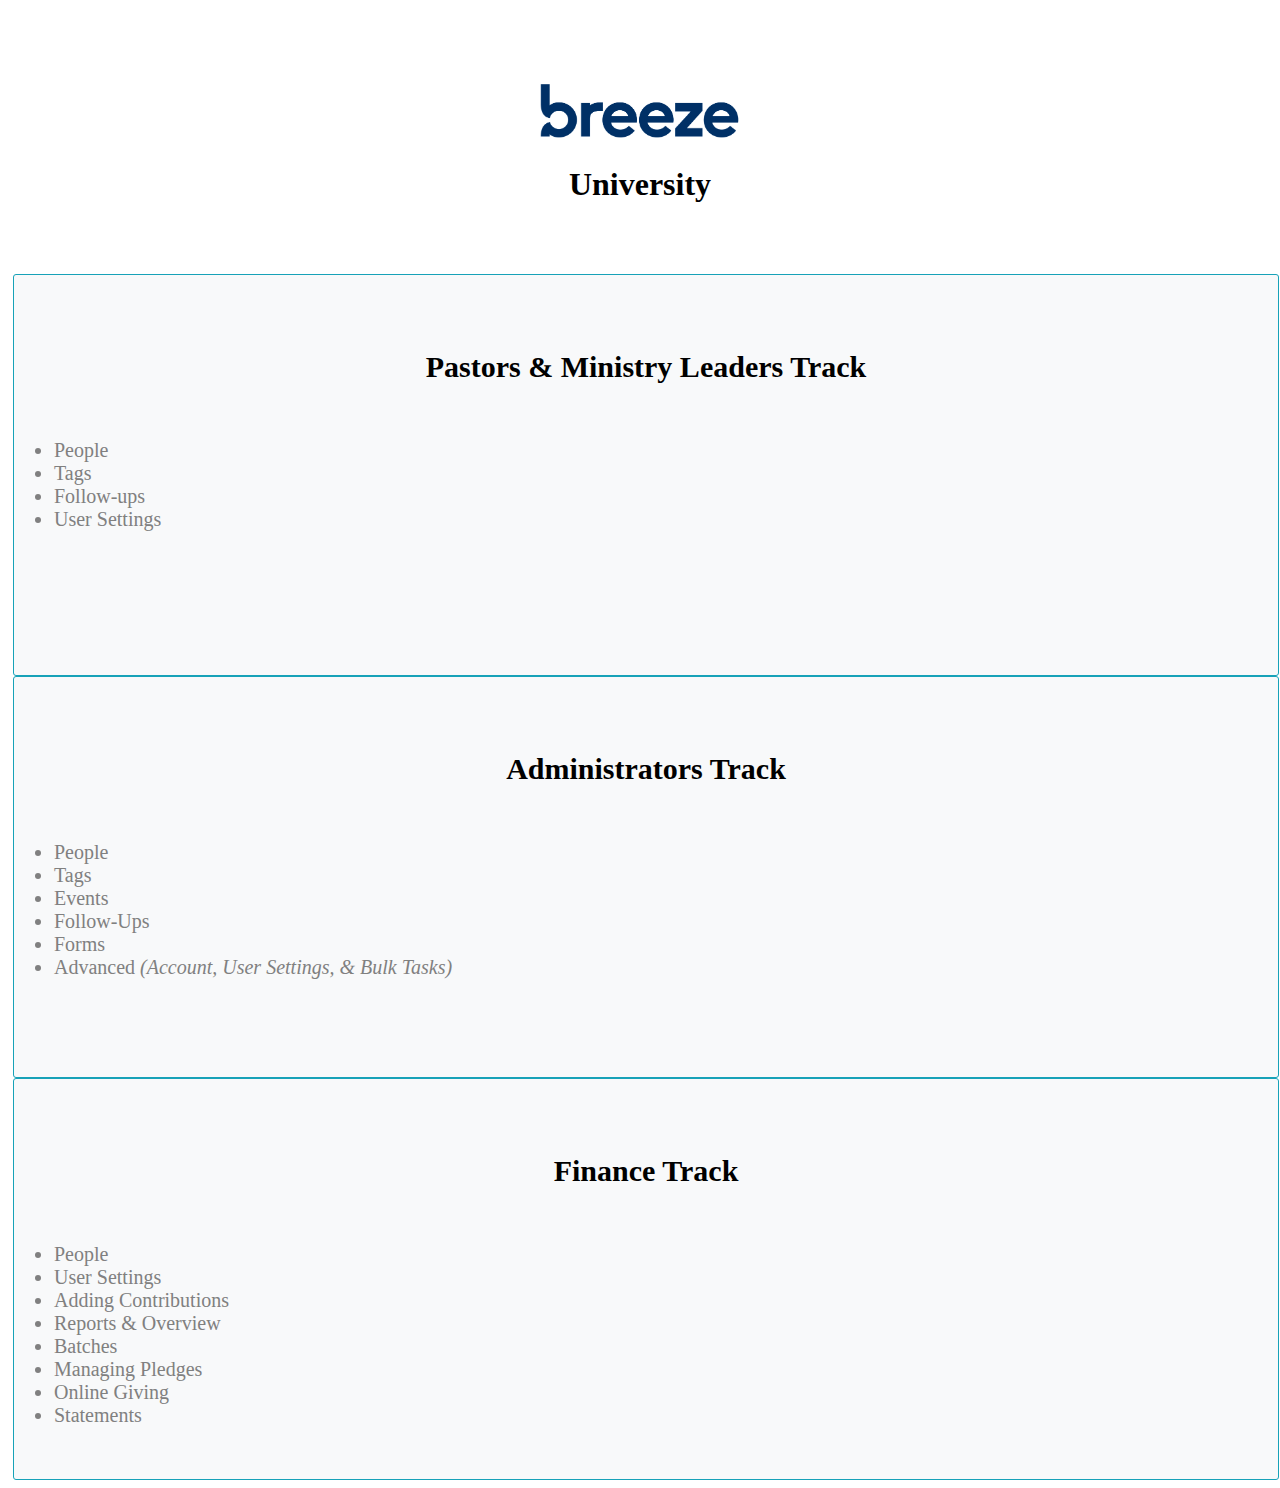
==== individuals.html @ c00a65e7 "Initial Setup" ====
<!DOCTYPE html>
<html lang="en" dir="ltr">
  <head>
    <meta charset="utf-8">
    <title>Breeze University</title>
    <link rel="stylesheet" href="https://stackpath.bootstrapcdn.com/bootstrap/4.5.0/css/bootstrap.min.css" integrity="sha384-9aIt2nRpC12Uk9gS9baDl411NQApFmC26EwAOH8WgZl5MYYxFfc+NcPb1dKGj7Sk" crossorigin="anonymous">
<link rel="stylesheet" href="style.css"
  </head>
  <body>

<header>


<a href="index.html"><img class="headerLogo" src="images/JPEGS/BreezeFull_DeepBlue.jpg"/></a>
<h1>University</h1>

</header>


<div class="container heroPage">

  <div class="row">
    <div class="col-sm trackBox">
      <h2>Pastors & Ministry Leaders Track</h2>

      <div class="trackItems">


      <ul>
        <li>
          People
        </li>
        <li>
          Tags
        </li>
        <li>
          Follow-ups
        </li>
        <li>
          User Settings
        </li>

      </ul>

  </div>


    </div>
    <div class="col-sm trackBox">
      <h2>Administrators Track</h2>

      <div class="trackItems">


      <ul>
        <li>
          People
        </li>
        <li>
          Tags
        </li>
        <li>
          Events
        </li>
        <li>
          Follow-Ups
        </li>

        <li>
          Forms
        </li>

        <li>
          Advanced <em>(Account, User Settings, & Bulk Tasks)</em>
        </li>





      </ul>

      </div>




    </div>
    <div class="col-sm trackBox">
      <h2>Finance Track</h2>
      <div class="trackItems">


      <ul>
        <li>
          People
        </li>
        <li>
          User Settings
        </li>

        <li>
          Adding Contributions
        </li>

        <li>
          Reports & Overview
        </li>

        <li>
          Batches
        </li>

        <li>
          Managing Pledges
        </li>

        <li>
          Online Giving
        </li>
        <li>
          Statements
        </li>



      </ul>

    </div>




    </div>
  </div>


  </div>




    <script src="https://stackpath.bootstrapcdn.com/bootstrap/4.5.0/js/bootstrap.min.js" integrity="sha384-OgVRvuATP1z7JjHLkuOU7Xw704+h835Lr+6QL9UvYjZE3Ipu6Tp75j7Bh/kR0JKI" crossorigin="anonymous"></script>
  </body>
</html>
---- style.css ----
header {
  padding-top: 75px;
  text-align: center;

}

.headerLogo {
  width:200px;
  heigh:200px;
}

.heroPage {
  padding-top: 50px;
}

.trackBox {
  background-color:#f8f9fa;
  text-align: center;
  width:100%;
  Height:350px;
  margin-left: 5px;
  margin-right: 5px;
  border-radius: 3px;
  border: solid 0.50px #17a2b8;
  padding-top: 50px;
  font-size:20px;

}

.heroVideo {
  text-align: center;
}

.trackItems {
  padding-top: 10px;
  text-align: left;
  color:gray;
}
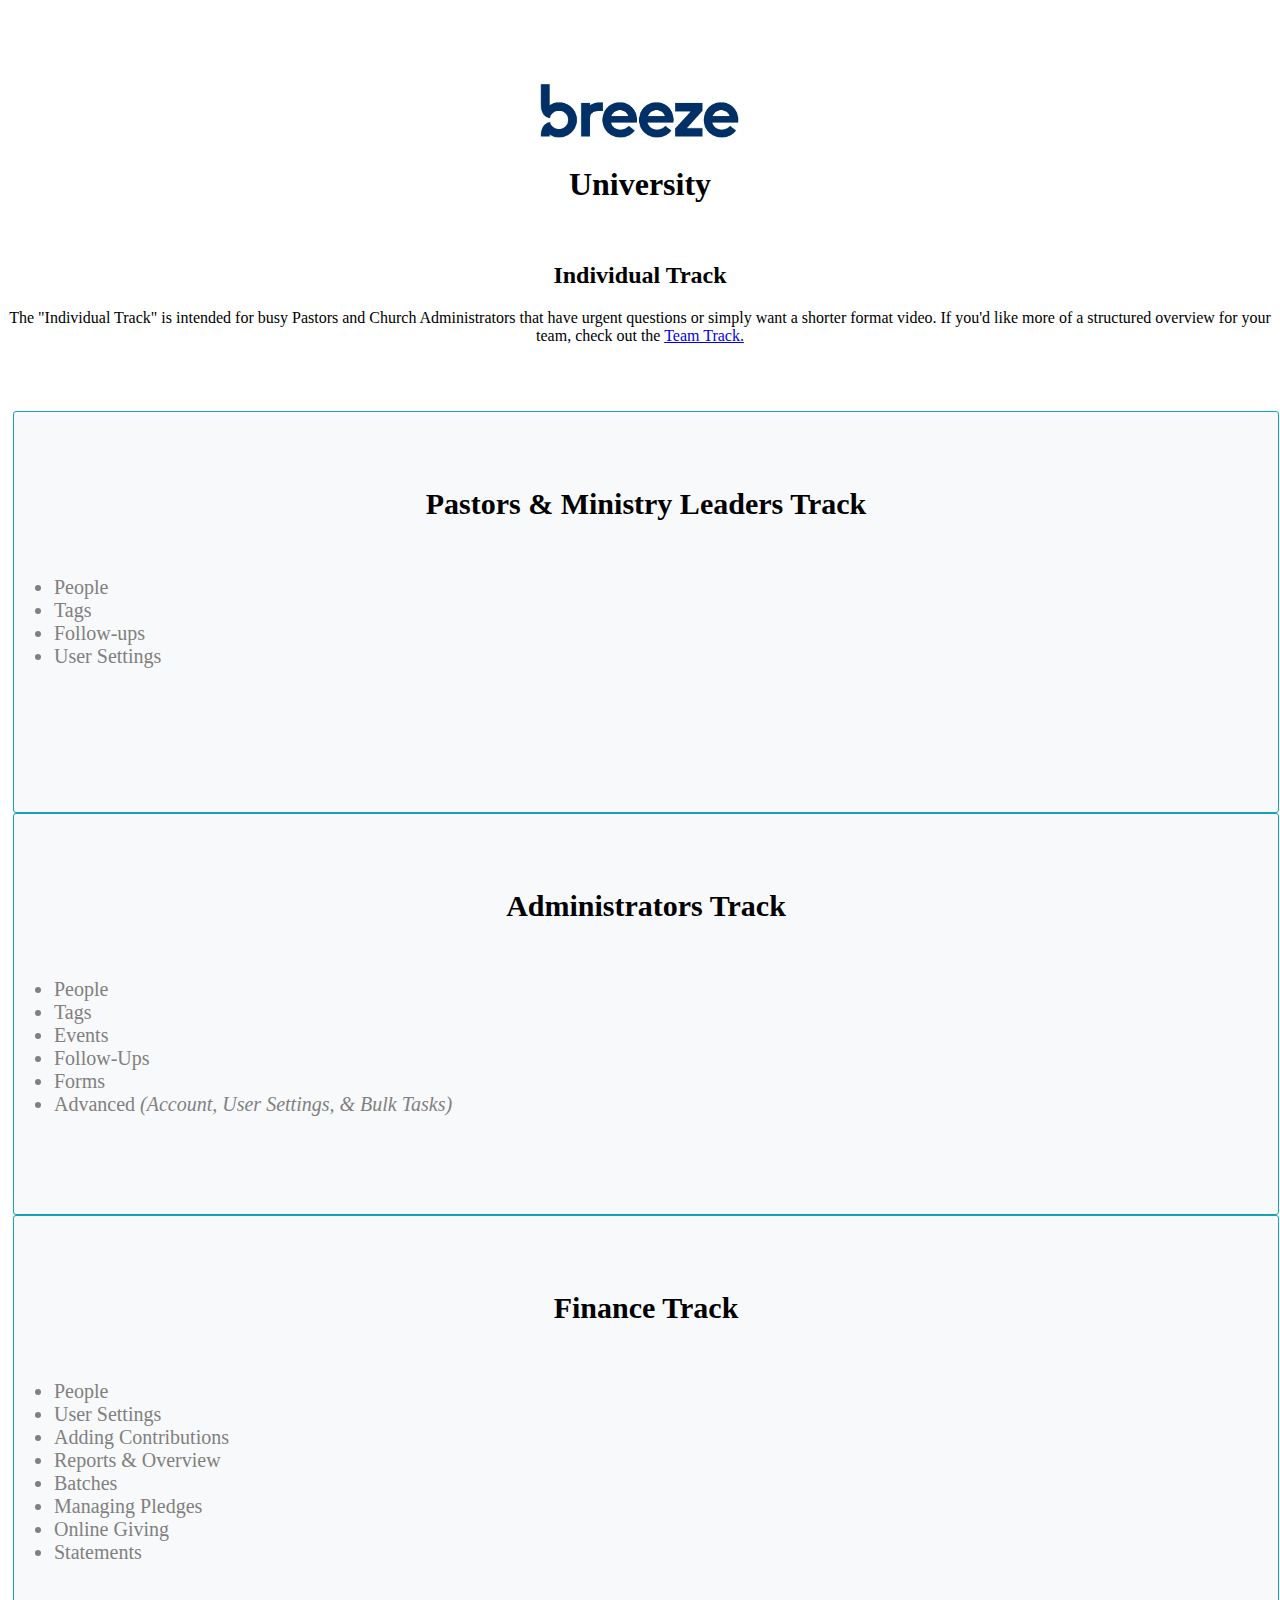
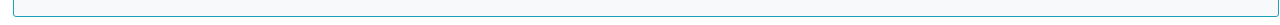
==== commit 985d75f0: "Second" ====
--- a/individuals.html
+++ b/individuals.html
@@ -13,6 +13,16 @@
 
 <a href="index.html"><img class="headerLogo" src="images/JPEGS/BreezeFull_DeepBlue.jpg"/></a>
 <h1>University</h1>
+<br />
+
+<h2>Individual Track</h2>
+
+<div class="container">
+<p>
+  The "Individual Track" is intended for busy Pastors and Church Administrators that have urgent questions or simply want a shorter format video.  If you'd like more of a structured overview for your team, check out the <a href="teams.html">Team Track.</a></p>
+</p>
+
+</div>
 
 </header>
 
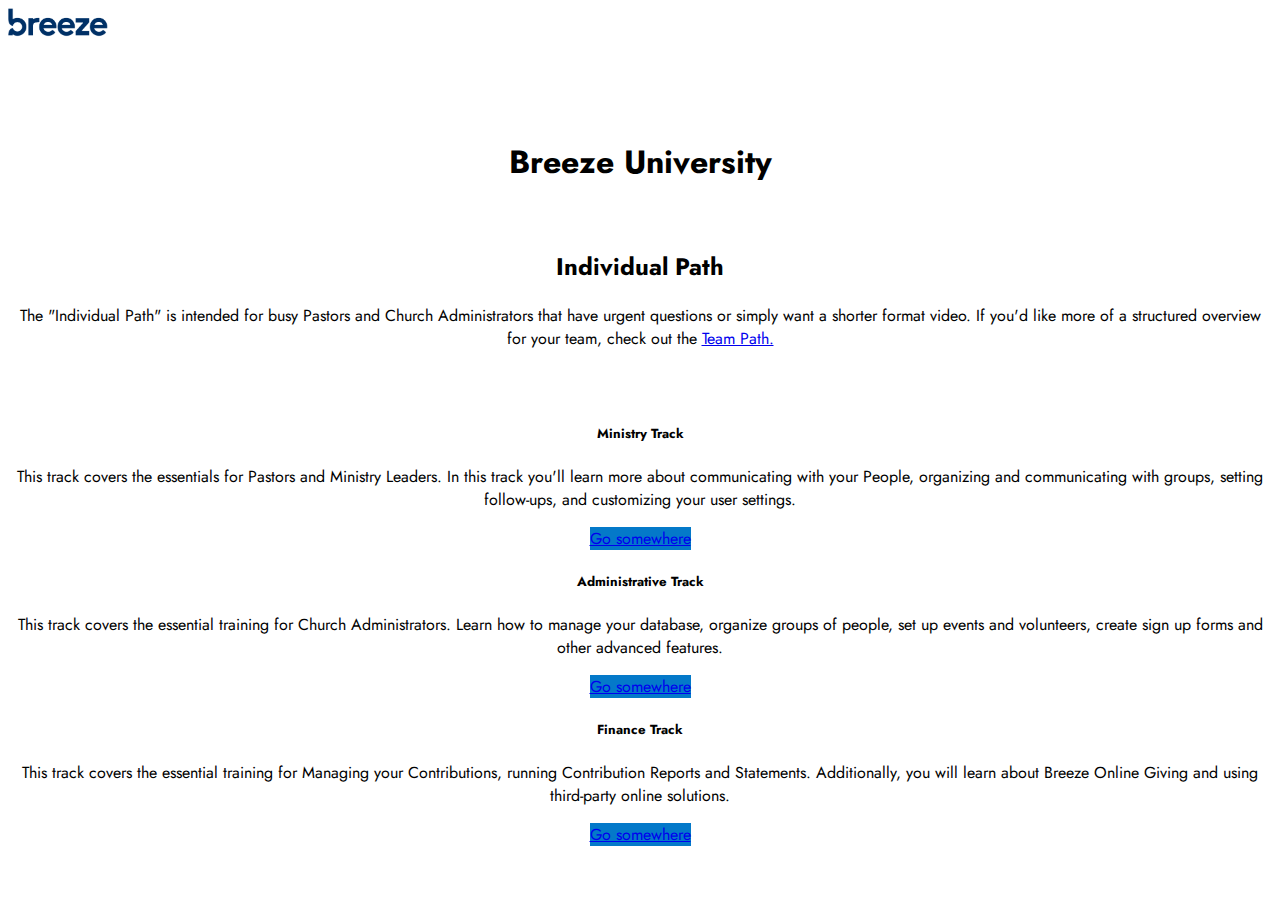
==== commit 95b5a68c: "New Look" ====
--- a/individuals.html
+++ b/individuals.html
@@ -1,25 +1,32 @@
 <!DOCTYPE html>
 <html lang="en" dir="ltr">
-  <head>
-    <meta charset="utf-8">
-    <title>Breeze University</title>
-    <link rel="stylesheet" href="https://stackpath.bootstrapcdn.com/bootstrap/4.5.0/css/bootstrap.min.css" integrity="sha384-9aIt2nRpC12Uk9gS9baDl411NQApFmC26EwAOH8WgZl5MYYxFfc+NcPb1dKGj7Sk" crossorigin="anonymous">
-<link rel="stylesheet" href="style.css"
-  </head>
+<head>
+  <meta charset="utf-8">
+  <title>Breeze University</title>
+  <link rel="stylesheet" href="https://stackpath.bootstrapcdn.com/bootstrap/4.5.0/css/bootstrap.min.css" integrity="sha384-9aIt2nRpC12Uk9gS9baDl411NQApFmC26EwAOH8WgZl5MYYxFfc+NcPb1dKGj7Sk" crossorigin="anonymous">
+<link rel="stylesheet" href="style.css" />
+<link href="https://fonts.googleapis.com/css2?family=Jost&display=swap" rel="stylesheet">
+</head>
   <body>
+
+    <nav class="navbar navbar-expand-lg navbar-light bg-light">
+  <div class="container">
+    <a href="index.html"><img class="headerLogo" src="images/JPEGS/BreezeFull_DeepBlue.jpg"/></a>
+  </div>
+</nav>
 
 <header>
 
 
-<a href="index.html"><img class="headerLogo" src="images/JPEGS/BreezeFull_DeepBlue.jpg"/></a>
-<h1>University</h1>
+
+<h1>Breeze University</h1>
 <br />
 
-<h2>Individual Track</h2>
+<h2>Individual Path</h2>
 
 <div class="container">
 <p>
-  The "Individual Track" is intended for busy Pastors and Church Administrators that have urgent questions or simply want a shorter format video.  If you'd like more of a structured overview for your team, check out the <a href="teams.html">Team Track.</a></p>
+  The "Individual Path" is intended for busy Pastors and Church Administrators that have urgent questions or simply want a shorter format video.  If you'd like more of a structured overview for your team, check out the <a href="teams.html">Team Path.</a></p>
 </p>
 
 </div>
@@ -27,125 +34,46 @@
 </header>
 
 
-<div class="container heroPage">
-
-  <div class="row">
-    <div class="col-sm trackBox">
-      <h2>Pastors & Ministry Leaders Track</h2>
-
-      <div class="trackItems">
+<div class="container">
 
 
-      <ul>
-        <li>
-          People
-        </li>
-        <li>
-          Tags
-        </li>
-        <li>
-          Follow-ups
-        </li>
-        <li>
-          User Settings
-        </li>
-
-      </ul>
-
-  </div>
+<div class="card-deck trackOptions text-left">
 
 
+
+  <div class="card">
+
+    <div class="card-body">
+      <h5 class="card-title text-left">Ministry Track</h5>
+      <p class="card-text text-left">This track covers the essentials for Pastors and Ministry Leaders.  In this track you'll learn more about communicating with your People, organizing and communicating with groups, setting follow-ups, and customizing your user settings.</p>
+      <a href="ministry-team.html" class="btn btn-primary text-left buttons">Go somewhere</a>
     </div>
-    <div class="col-sm trackBox">
-      <h2>Administrators Track</h2>
+  </div>
+  <div class="card">
 
-      <div class="trackItems">
+    <div class="card-body">
+      <h5 class="card-title text-left">Administrative Track</h5>
+      <p class="card-text text-left">This track covers the essential training for Church Administrators.  Learn how to manage your database, organize groups of people, set up events and volunteers, create sign up forms and other advanced features.</p>
+      <a href="admin-team.html" class="btn btn-primary text-left buttons">Go somewhere</a>
+    </div>
+  </div>
+  <div class="card">
 
+    <div class="card-body">
+      <h5 class="card-title text-left">Finance Track</h5>
+      <p class="card-text text-left">This track covers the essential training for Managing your Contributions, running Contribution Reports and Statements.  Additionally, you will learn about Breeze Online Giving and using third-party online solutions.</p>
+      <a href="finance-team.html" class="btn btn-primary buttons">Go somewhere</a>
+    </div>
+  </div>
+</div>
 
-      <ul>
-        <li>
-          People
-        </li>
-        <li>
-          Tags
-        </li>
-        <li>
-          Events
-        </li>
-        <li>
-          Follow-Ups
-        </li>
-
-        <li>
-          Forms
-        </li>
-
-        <li>
-          Advanced <em>(Account, User Settings, & Bulk Tasks)</em>
-        </li>
+</div>
 
 
 
 
 
-      </ul>
 
-      </div>
-
-
-
-
-    </div>
-    <div class="col-sm trackBox">
-      <h2>Finance Track</h2>
-      <div class="trackItems">
-
-
-      <ul>
-        <li>
-          People
-        </li>
-        <li>
-          User Settings
-        </li>
-
-        <li>
-          Adding Contributions
-        </li>
-
-        <li>
-          Reports & Overview
-        </li>
-
-        <li>
-          Batches
-        </li>
-
-        <li>
-          Managing Pledges
-        </li>
-
-        <li>
-          Online Giving
-        </li>
-        <li>
-          Statements
-        </li>
-
-
-
-      </ul>
-
-    </div>
-
-
-
-
-    </div>
-  </div>
-
-
-  </div>
 
 
 
--- a/style.css
+++ b/style.css
@@ -1,3 +1,7 @@
+body {
+  font-family: Jost;
+}
+
 header {
   padding-top: 75px;
   text-align: center;
@@ -5,12 +9,25 @@
 }
 
 .headerLogo {
-  width:200px;
-  heigh:200px;
+  width:100px;
+  heigh:100px;
 }
 
 .heroPage {
   padding-top: 50px;
+}
+
+.heroButtons {
+  padding-top: 15px;
+  text-align: center;
+}
+
+.buttons {
+  background-color: #026fba;
+}
+
+.buttons{
+  background-color: #0479c9;
 }
 
 .trackBox {
@@ -29,6 +46,7 @@
 
 .heroVideo {
   text-align: center;
+  padding-top: 25px;
 }
 
 .trackItems {
@@ -36,3 +54,24 @@
   text-align: left;
   color:gray;
 }
+
+.trackOptions {
+  text-align: center;
+  padding-top: 35px;
+
+}
+
+.welcome {
+  padding-top:150px;
+}
+
+.ministryTitles {
+  padding-top:50px;
+}
+
+.videoPlaceholder {
+  background-color: #d3d3d3;
+  width:100%;
+  height:200px
+
+}
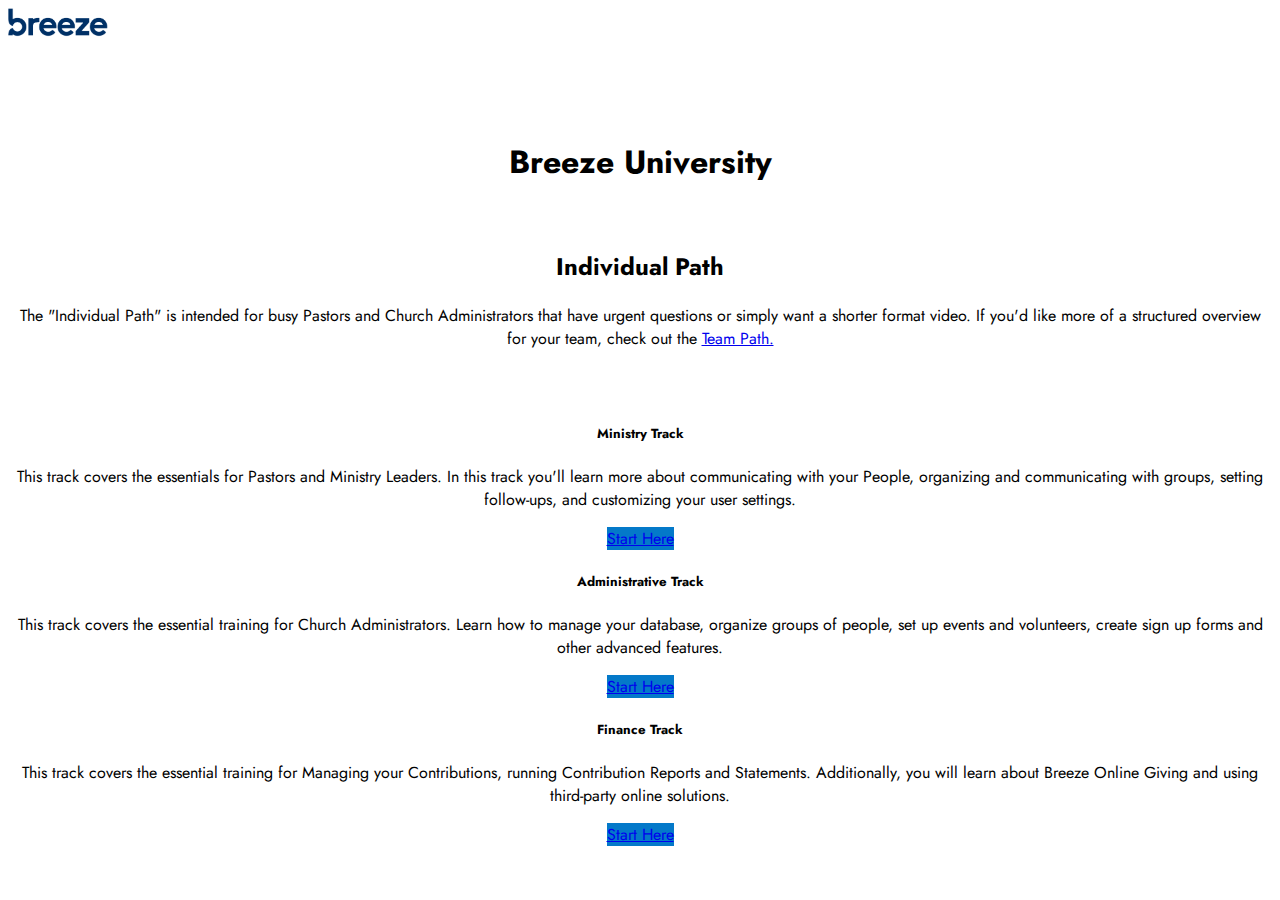
==== commit aeab567c: "Add files via upload" ====
--- a/individuals.html
+++ b/individuals.html
@@ -46,7 +46,7 @@
     <div class="card-body">
       <h5 class="card-title text-left">Ministry Track</h5>
       <p class="card-text text-left">This track covers the essentials for Pastors and Ministry Leaders.  In this track you'll learn more about communicating with your People, organizing and communicating with groups, setting follow-ups, and customizing your user settings.</p>
-      <a href="ministry-team.html" class="btn btn-primary text-left buttons">Go somewhere</a>
+      <a href="ministry-team.html" class="btn btn-primary text-left buttons">Start Here</a>
     </div>
   </div>
   <div class="card">
@@ -54,7 +54,7 @@
     <div class="card-body">
       <h5 class="card-title text-left">Administrative Track</h5>
       <p class="card-text text-left">This track covers the essential training for Church Administrators.  Learn how to manage your database, organize groups of people, set up events and volunteers, create sign up forms and other advanced features.</p>
-      <a href="admin-team.html" class="btn btn-primary text-left buttons">Go somewhere</a>
+      <a href="admin-team.html" class="btn btn-primary text-left buttons">Start Here</a>
     </div>
   </div>
   <div class="card">
@@ -62,7 +62,7 @@
     <div class="card-body">
       <h5 class="card-title text-left">Finance Track</h5>
       <p class="card-text text-left">This track covers the essential training for Managing your Contributions, running Contribution Reports and Statements.  Additionally, you will learn about Breeze Online Giving and using third-party online solutions.</p>
-      <a href="finance-team.html" class="btn btn-primary buttons">Go somewhere</a>
+      <a href="finance-team.html" class="btn btn-primary buttons">Start Here</a>
     </div>
   </div>
 </div>
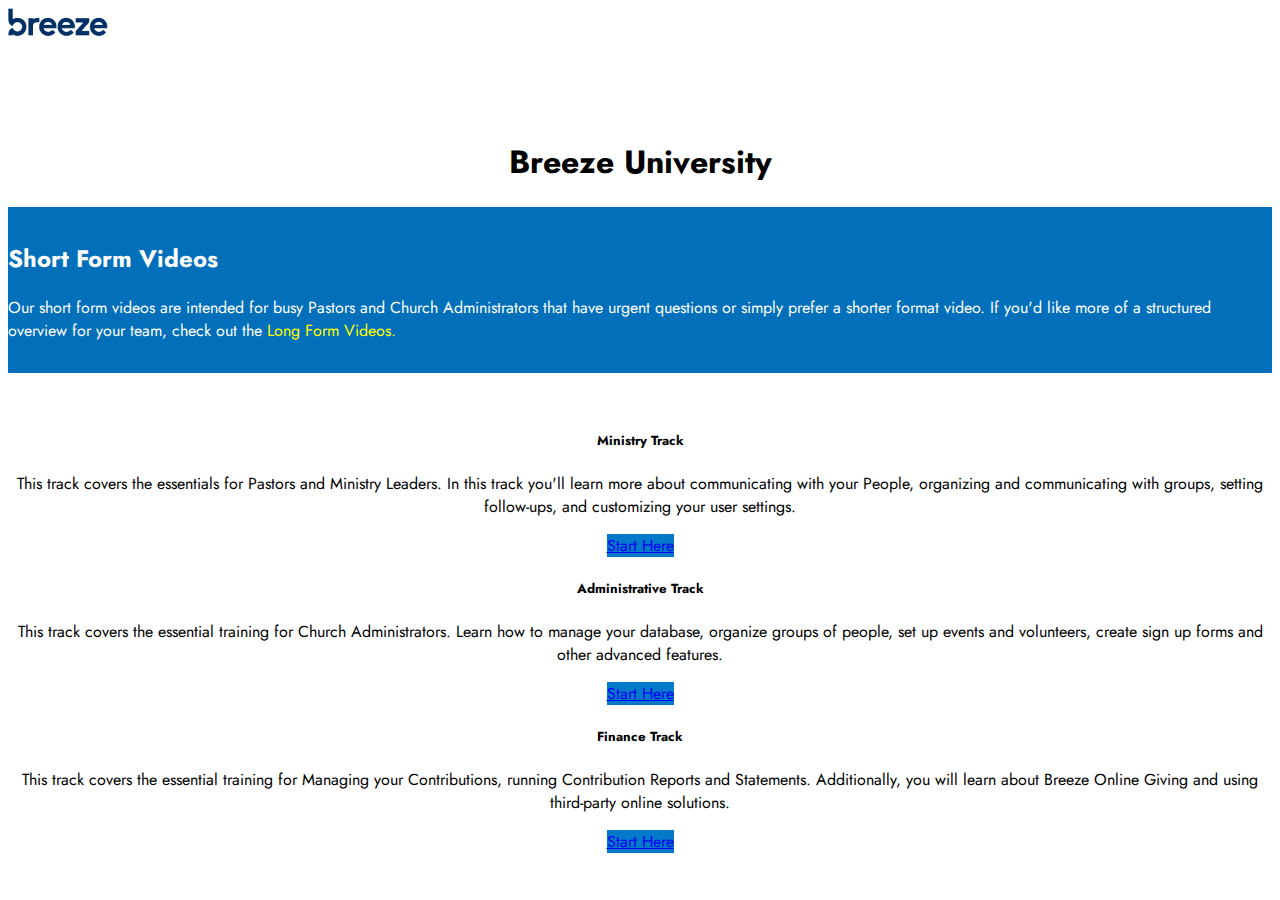
==== commit b12ab2d8: "Add files via upload" ====
--- a/individuals.html
+++ b/individuals.html
@@ -20,18 +20,28 @@
 
 
 <h1>Breeze University</h1>
-<br />
 
-<h2>Individual Path</h2>
+
+</header>
+
+<div class="container-fluid bottomSection">
 
 <div class="container">
+
+<h2>Short Form Videos</h2>
+
+
 <p>
-  The "Individual Path" is intended for busy Pastors and Church Administrators that have urgent questions or simply want a shorter format video.  If you'd like more of a structured overview for your team, check out the <a href="teams.html">Team Path.</a></p>
+  Our short form videos are intended for busy Pastors and Church Administrators that have urgent questions or simply prefer a shorter format video.  If you'd like more of a structured overview for your team, check out the <a href="teams.html">Long Form Videos.</a></p>
 </p>
 
 </div>
 
-</header>
+</div>
+
+</div>
+
+
 
 
 <div class="container">
--- a/style.css
+++ b/style.css
@@ -75,3 +75,21 @@
   height:200px
 
 }
+
+.bottomSection {
+  background-color:#026fba;
+  color:white;
+  padding-top:15px;
+  padding-bottom:15px;
+}
+
+.bottomSection  a {
+  color:yellow;
+  text-decoration: none;
+}
+
+.cardSection {
+
+  background-color: #F8F9FA;
+  padding-bottom: 50px;
+}
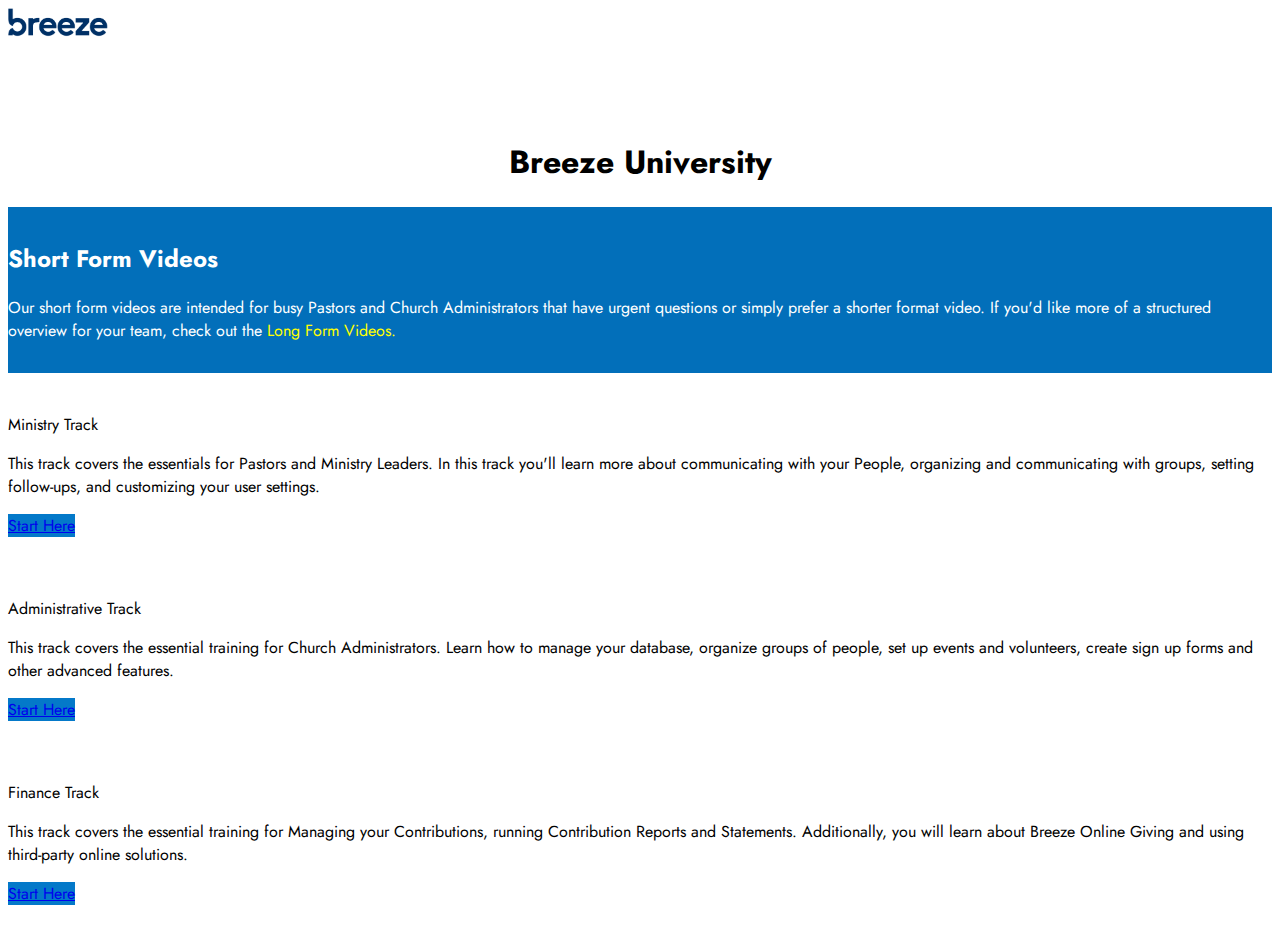
==== commit 4ad45619: "Add files via upload" ====
--- a/individuals.html
+++ b/individuals.html
@@ -1,83 +1,163 @@
 <!DOCTYPE html>
 <html lang="en" dir="ltr">
+
 <head>
   <meta charset="utf-8">
   <title>Breeze University</title>
   <link rel="stylesheet" href="https://stackpath.bootstrapcdn.com/bootstrap/4.5.0/css/bootstrap.min.css" integrity="sha384-9aIt2nRpC12Uk9gS9baDl411NQApFmC26EwAOH8WgZl5MYYxFfc+NcPb1dKGj7Sk" crossorigin="anonymous">
-<link rel="stylesheet" href="style.css" />
-<link href="https://fonts.googleapis.com/css2?family=Jost&display=swap" rel="stylesheet">
+  <link rel="stylesheet" href="style.css" />
+  <link href="https://fonts.googleapis.com/css2?family=Jost&display=swap" rel="stylesheet">
 </head>
-  <body>
 
-    <nav class="navbar navbar-expand-lg navbar-light bg-light">
-  <div class="container">
-    <a href="index.html"><img class="headerLogo" src="images/JPEGS/BreezeFull_DeepBlue.jpg"/></a>
-  </div>
-</nav>
+<body>
 
-<header>
+  <nav class="navbar navbar-expand-lg navbar-light bg-light">
+    <div class="container">
+      <a href="index.html"><img class="headerLogo" src="images/JPEGS/BreezeFull_DeepBlue.jpg" /></a>
+    </div>
+  </nav>
+
+  <header>
 
 
 
-<h1>Breeze University</h1>
+    <h1>Breeze University</h1>
 
 
-</header>
-
-<div class="container-fluid bottomSection">
-
-<div class="container">
-
-<h2>Short Form Videos</h2>
-
-
-<p>
-  Our short form videos are intended for busy Pastors and Church Administrators that have urgent questions or simply prefer a shorter format video.  If you'd like more of a structured overview for your team, check out the <a href="teams.html">Long Form Videos.</a></p>
-</p>
-
-</div>
-
-</div>
-
-</div>
+  </header>
 
 
 
 
-<div class="container">
 
-
-<div class="card-deck trackOptions text-left">
+  <div class="container-fluid bottomSection">
 
 
 
-  <div class="card">
+    <div class="container">
 
-    <div class="card-body">
-      <h5 class="card-title text-left">Ministry Track</h5>
-      <p class="card-text text-left">This track covers the essentials for Pastors and Ministry Leaders.  In this track you'll learn more about communicating with your People, organizing and communicating with groups, setting follow-ups, and customizing your user settings.</p>
-      <a href="ministry-team.html" class="btn btn-primary text-left buttons">Start Here</a>
+      <div class="row">
+
+
+
+        <h2>Short Form Videos</h2>
+
+        <p>
+          Our short form videos are intended for busy Pastors and Church Administrators that have urgent questions or simply prefer a shorter format video.  If you'd like more of a structured overview for your team, check out the <a href="teams.html">Long Form Videos.</a></p>
+        </p>
+
+      </div>
+
     </div>
+
+</div>
+
+<div class="container">
+  <div class="row">
+
+    <div class="col-sm-12 col-md-12 col-lg-4 trackOptions">
+      <div class="card">
+  <div class="card-header">
+    Ministry Track
   </div>
-  <div class="card">
-
-    <div class="card-body">
-      <h5 class="card-title text-left">Administrative Track</h5>
-      <p class="card-text text-left">This track covers the essential training for Church Administrators.  Learn how to manage your database, organize groups of people, set up events and volunteers, create sign up forms and other advanced features.</p>
-      <a href="admin-team.html" class="btn btn-primary text-left buttons">Start Here</a>
-    </div>
-  </div>
-  <div class="card">
-
-    <div class="card-body">
-      <h5 class="card-title text-left">Finance Track</h5>
-      <p class="card-text text-left">This track covers the essential training for Managing your Contributions, running Contribution Reports and Statements.  Additionally, you will learn about Breeze Online Giving and using third-party online solutions.</p>
-      <a href="finance-team.html" class="btn btn-primary buttons">Start Here</a>
-    </div>
+  <div class="card-body">
+    <p class="card-text">This track covers the essentials for Pastors and Ministry Leaders. In this track you'll learn more about communicating with your People, organizing and communicating with groups, setting follow-ups, and
+      customizing your user settings.</p>
+  <a href="ministry-team.html" class="btn btn-primary text-left buttons">Start Here</a>
   </div>
 </div>
+    </div>
 
+
+    <div class="col-sm-12 col-md-12 col-lg-4 trackOptions">
+      <div class="card">
+  <div class="card-header">
+    Administrative Track
+  </div>
+  <div class="card-body">
+    <p class="card-text">This track covers the essential training for Church Administrators. Learn how to manage your database, organize groups of people, set up events and volunteers, create sign up forms and other advanced features.
+    </p>
+    <a href="admin-team.html" class="btn btn-primary text-left buttons">Start Here</a>
+  </div>
 </div>
+    </div>
+
+
+    <div class="col-sm-12 col-md-12 col-lg-4 trackOptions">
+      <div class="card">
+  <div class="card-header">
+    Finance Track
+  </div>
+  <div class="card-body">
+    <p class="card-text">This track covers the essential training for Managing your Contributions, running Contribution Reports and Statements. Additionally, you will learn about Breeze Online Giving and using third-party online
+      solutions.</p>
+    <a href="finance-team.html" class="btn btn-primary buttons">Start Here</a>
+  </div>
+</div>
+    </div>
+
+
+
+
+
+
+
+
+
+
+
+    <!-- Cards Beginning -->
+
+    <!-- <div class="container">
+
+
+    <div class="card-deck trackOptions text-left">
+
+
+
+
+
+      <div class="card">
+
+
+        <div class="card-body">
+          <h5 class="card-title text-left">Ministry Track</h5>
+          <p class="card-text text-left">This track covers the essentials for Pastors and Ministry Leaders. In this track you'll learn more about communicating with your People, organizing and communicating with groups, setting follow-ups, and
+            customizing your user settings.</p>
+          <a href="ministry-team.html" class="btn btn-primary text-left buttons">Start Here</a>
+        </div>
+      </div>
+      <div class="card">
+
+        <div class="card-body">
+          <h5 class="card-title text-left">Administrative Track</h5>
+          <p class="card-text text-left">This track covers the essential training for Church Administrators. Learn how to manage your database, organize groups of people, set up events and volunteers, create sign up forms and other advanced features.
+          </p>
+          <a href="admin-team.html" class="btn btn-primary text-left buttons">Start Here</a>
+        </div>
+      </div>
+
+
+
+
+      <div class="card">
+
+        <div class="card-body">
+          <h5 class="card-title text-left">Finance Track</h5>
+          <p class="card-text text-left">This track covers the essential training for Managing your Contributions, running Contribution Reports and Statements. Additionally, you will learn about Breeze Online Giving and using third-party online
+            solutions.</p>
+          <a href="finance-team.html" class="btn btn-primary buttons">Start Here</a>
+        </div>
+      </div>
+    </div>
+
+  </div>
+
+  </div>
+
+  </div> -->
+
+    <!-- Cards End -->
 
 
 
@@ -89,5 +169,6 @@
 
 
     <script src="https://stackpath.bootstrapcdn.com/bootstrap/4.5.0/js/bootstrap.min.js" integrity="sha384-OgVRvuATP1z7JjHLkuOU7Xw704+h835Lr+6QL9UvYjZE3Ipu6Tp75j7Bh/kR0JKI" crossorigin="anonymous"></script>
-  </body>
+</body>
+
 </html>
--- a/style.css
+++ b/style.css
@@ -56,8 +56,9 @@
 }
 
 .trackOptions {
-  text-align: center;
-  padding-top: 35px;
+  padding-top: 40px;
+  padding-bottom: 20px;
+
 
 }
 
@@ -93,3 +94,7 @@
   background-color: #F8F9FA;
   padding-bottom: 50px;
 }
+
+.cardPaddingBottom {
+  padding-bottom:15px;
+}
